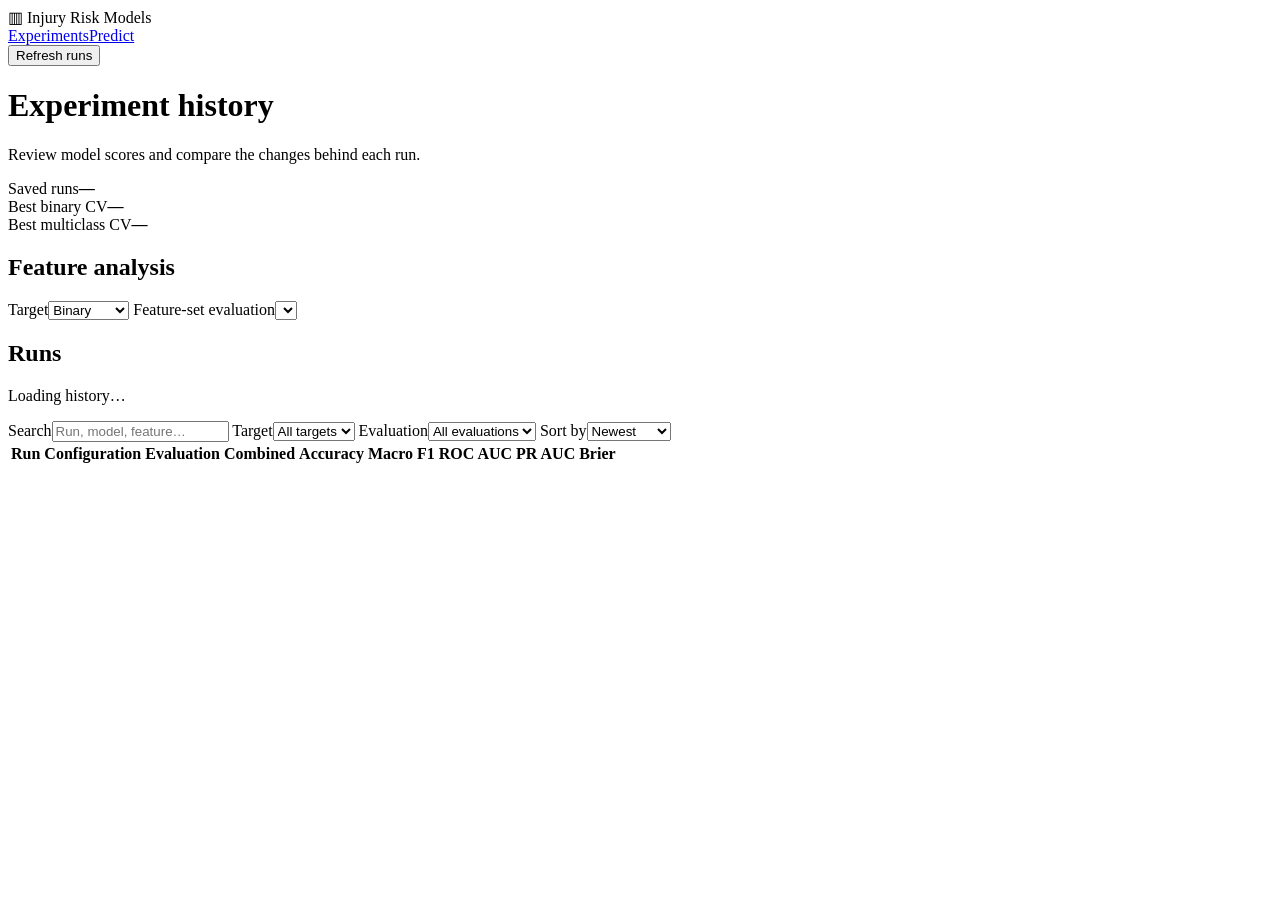
==== Project/experiment_web/index.html @ 6c1b5fd4 "a lot" ====
<!doctype html>
<html lang="en">
<head>
    <meta charset="utf-8">
    <meta name="viewport" content="width=device-width, initial-scale=1">
    <title>Experiment history</title>
    <link rel="stylesheet" href="/dashboard.css">
    <script src="/dashboard.js" defer></script>
</head>
<body>
    <header class="topbar">
        <div class="brand"><span class="brand-icon" aria-hidden="true">▥</span> Injury Risk Models</div>
        <nav class="page-nav" aria-label="Main navigation"><a href="/" aria-current="page">Experiments</a><a href="/predict">Predict</a></nav>
        <button id="refresh" type="button">Refresh runs</button>
    </header>
    <main>
        <div class="page-heading">
            <h1>Experiment history</h1>
            <p>Review model scores and compare the changes behind each run.</p>
        </div>
        <section class="summary" aria-label="Experiment summary">
            <article><span>Saved runs</span><strong id="run-count">—</strong><small id="model-count"></small></article>
            <article><span>Best binary CV</span><strong id="binary-best">—</strong><small id="binary-label"></small></article>
            <article><span>Best multiclass CV</span><strong id="multiclass-best">—</strong><small id="multiclass-label"></small></article>
        </section>
        <section class="panel analysis" aria-labelledby="analysis-title">
            <div class="section-header">
                <div><h2 id="analysis-title">Feature analysis</h2><p id="analysis-status"></p></div>
                <div class="filters">
                    <label>Target<select id="analysis-target"><option value="binary">Binary</option><option value="multiclass">Multiclass</option></select></label>
                    <label>Feature-set evaluation<select id="analysis-stage"></select></label>
                </div>
            </div>
            <div class="analysis-grid">
                <div id="feature-sets" class="detail-section"></div>
                <div id="feature-ranking" class="detail-section"></div>
            </div>
        </section>
        <section class="history panel" aria-labelledby="history-title">
            <div class="section-header">
                <div><h2 id="history-title">Runs</h2><p id="status" role="status">Loading history…</p></div>
                <div class="filters">
                    <label>Search<input id="search" type="search" placeholder="Run, model, feature…"></label>
                    <label>Target<select id="target"><option value="">All targets</option><option value="binary">Binary</option><option value="multiclass">Multiclass</option></select></label>
                    <label>Evaluation<select id="stage"><option value="">All evaluations</option></select></label>
                    <label>Sort by<select id="sort"><option value="id">Newest</option><option value="combined">Combined</option><option value="accuracy">Accuracy</option><option value="f1">Macro F1</option><option value="roc">ROC AUC</option><option value="pr">PR AUC</option><option value="brier">Brier ↓</option></select></label>
                </div>
            </div>
            <div class="table-scroll">
                <table>
                    <thead><tr><th scope="col">Run</th><th scope="col">Configuration</th><th scope="col">Evaluation</th><th scope="col">Combined</th><th scope="col">Accuracy</th><th scope="col">Macro F1</th><th scope="col">ROC AUC</th><th scope="col">PR AUC</th><th scope="col">Brier</th></tr></thead>
                    <tbody id="runs"></tbody>
                </table>
            </div>
        </section>
    </main>
    <dialog id="details" aria-labelledby="detail-title">
        <div class="drawer-header">
            <div><p id="detail-meta"></p><h2 id="detail-title"></h2></div>
            <form method="dialog"><button aria-label="Close run details" autofocus>Close</button></form>
        </div>
        <div id="detail-body"></div>
    </dialog>
</body>
</html>
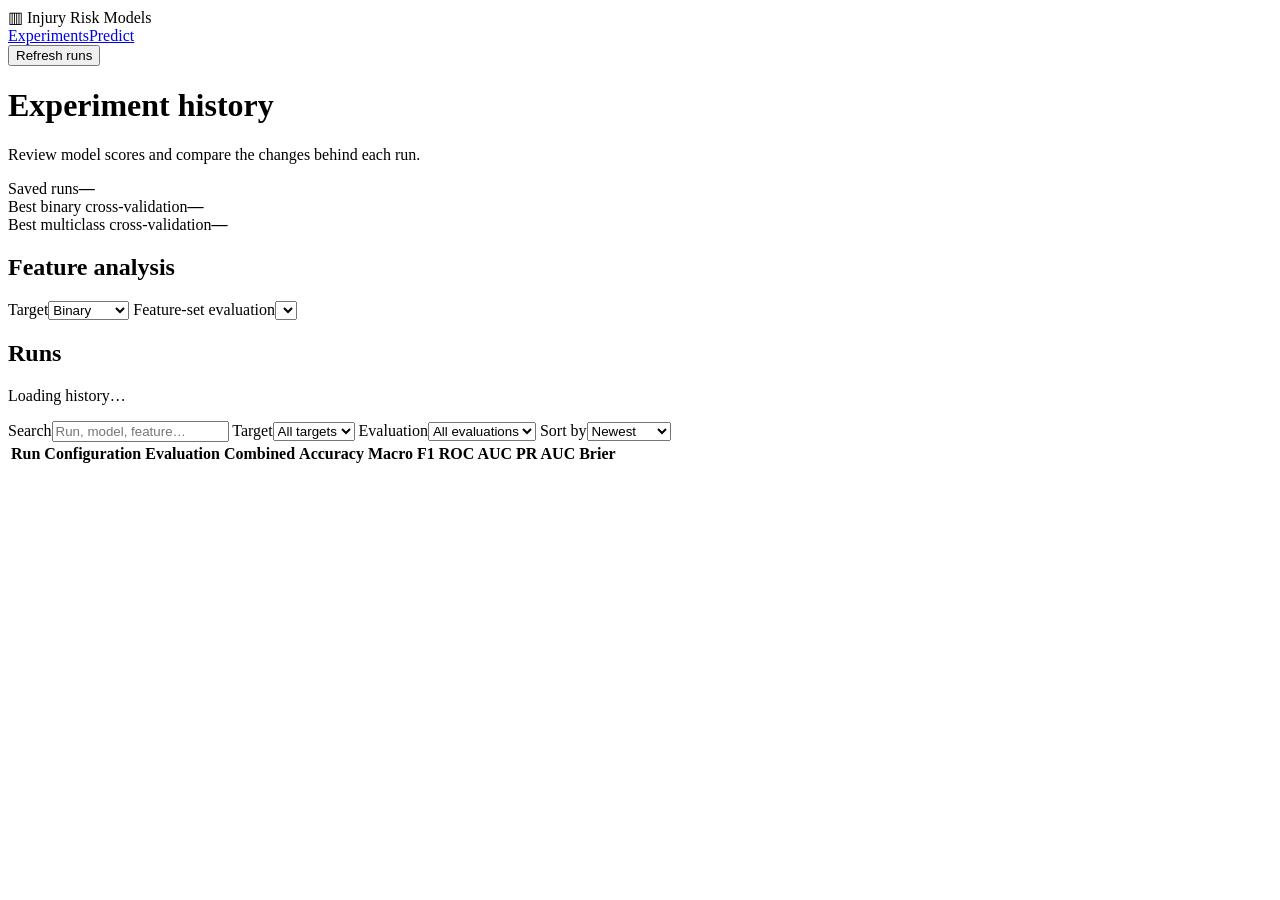
==== commit 8d53feb4: "original" ====
--- a/Project/experiment_web/index.html
+++ b/Project/experiment_web/index.html
@@ -20,8 +20,8 @@
         </div>
         <section class="summary" aria-label="Experiment summary">
             <article><span>Saved runs</span><strong id="run-count">—</strong><small id="model-count"></small></article>
-            <article><span>Best binary CV</span><strong id="binary-best">—</strong><small id="binary-label"></small></article>
-            <article><span>Best multiclass CV</span><strong id="multiclass-best">—</strong><small id="multiclass-label"></small></article>
+            <article><span>Best binary cross-validation</span><strong id="binary-best">—</strong><small id="binary-label"></small></article>
+            <article><span>Best multiclass cross-validation</span><strong id="multiclass-best">—</strong><small id="multiclass-label"></small></article>
         </section>
         <section class="panel analysis" aria-labelledby="analysis-title">
             <div class="section-header">
